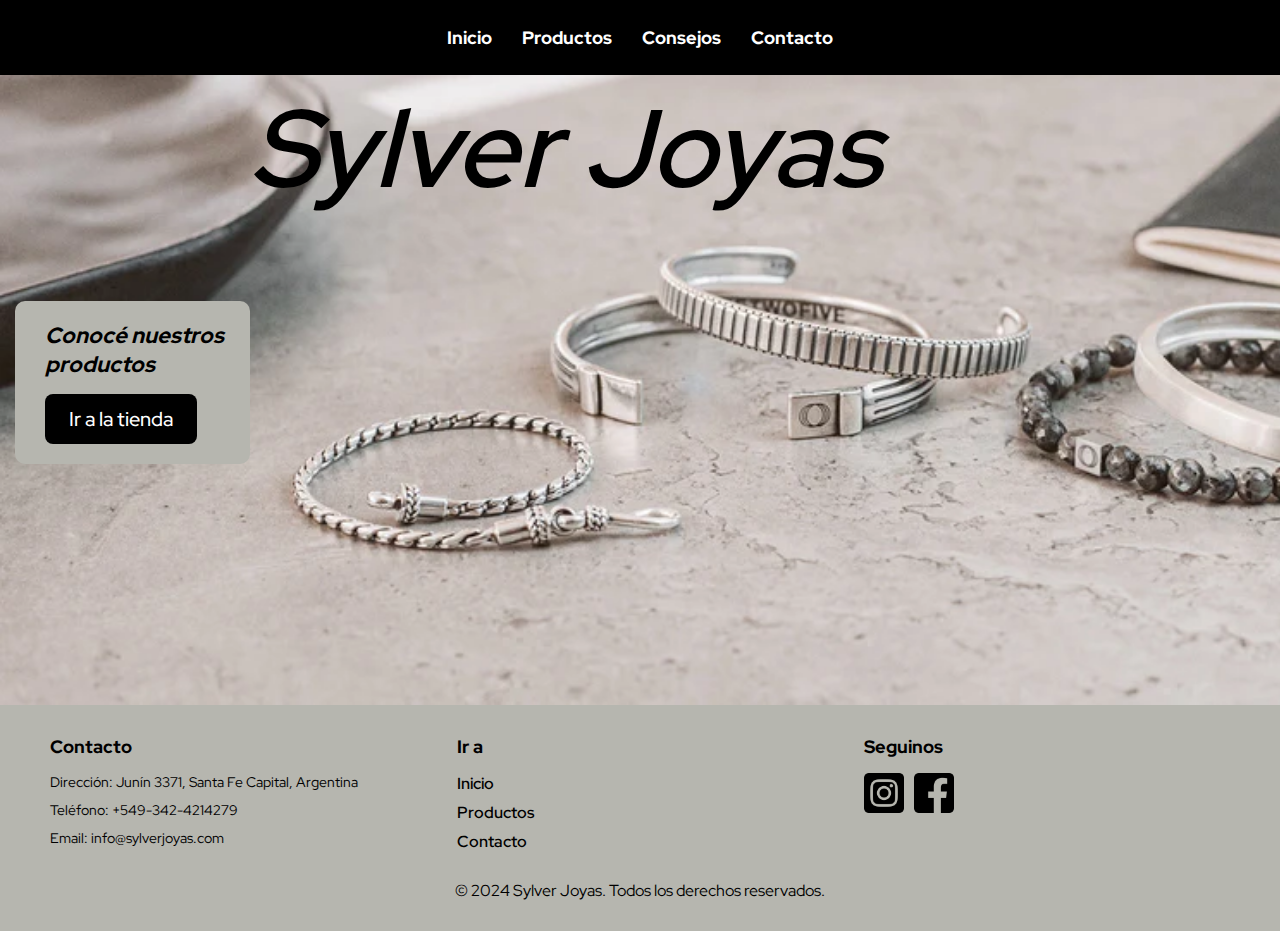
==== index.html @ 634777a0 "First setup" ====
<html lang="en">
        <head>
            <meta charset="UTF-8">
            <meta name="viewport" content="width=device-width, initial-scale=1.0">
            <link rel="shortcut icon" href="./imagenes/favicon.png" type="image/x-icon">
            <link rel="stylesheet" href="./css/style.css">
            <title>Sylver Joyas</title>
        </head>
        <body>
            <header>            
                <nav>
                    <ul>
                        <li class="list-item"><a href="#">Inicio</a></li>
                        <li class="list-item"><a href="./paginas/productos.html">Productos</a></li>
                        <li class="list-item"><a href="./paginas/consejos.html">Consejos</a></li>
                        <li class="list-item"><a href="./paginas/contacto.html">Contacto</a></li>
                    </ul>      
                </nav>
            </header>
            <main>
                <section id="hero">
                    <h1>Sylver Joyas</h1>
                    <div class="recuadro-gris">
                        <p>Conocé nuestros productos</p>
                        <a href="./paginas/productos.html">Ir a la tienda</a>   
                    </div>           
                </section>
            </main>
            <footer>
                <div class="contenedor-de-footer">
                    <div class="seccion-de-footer">
                        <h6>Contacto</h6>
                        <p>Dirección: Junín 3371, Santa Fe Capital, Argentina</p>
                        <p>Teléfono: +549-342-4214279</p>
                        <p>Email: info@sylverjoyas.com</p>
                    </div>
                    <div class="seccion-de-footer">
                        <h6>Ir a</h6>
                        <ul>
                            <li><a href="#">Inicio</a></li>
                            <li><a href="./paginas/productos.html">Productos</a></li>
                            <li><a href="./paginas/contacto.html">Contacto</a></li>                        
                        </ul>
                    </div>
                    <div class="seccion-de-footer">
                        <h6>Seguinos</h6>
                        <ul class="iconos-de-redes">
                            <li><a href="https://www.instagram.com/instagram/" target="_blank"><img src="./imagenes/iconos/instagram.png" alt="Instagram" class="iconos-png"></a></li>
                            <li><a href="https://www.facebook.com/facebook" target="_blank"><img src="./imagenes/iconos/facebook.png" alt="Facebook" class="iconos-png"></a></li>                         
                        </ul>

                    </div>
                </div>
                <div class="fin-del-footer">
                    <p>&copy; 2024 Sylver Joyas. Todos los derechos reservados.</p>
                </div>                
            </footer>
        </body>
</html>
---- css/style.css ----
@font-face {
    font-family: redhat;
    src: url(../tipografia/red-hat-display-variable.ttf);
}

*{
    margin: 0;
    padding: 0;
    font-family: redhat; 
}


header{
    height: 75px;
    width: 100%;
    position: fixed;
    top: 0;
    left: 0;
    display: flex;
    justify-content: center;
    align-items: center;
    background-color: black;
}

header ul{
    display: flex;
    flex-direction: row;
    justify-content: center;
    align-items: center;
    list-style-type: none;
    text-decoration: none;
} 

header .list-item a{
    text-decoration: none;
    font-size: 18px;
    font-weight: 800;
    color: white;
    padding: 15px;   


}

main{
    margin-top: 75;
}

#hero{
    width: 100%;
    height: 70vh;
    background-image: url(../imagenes/hero.webp);
    background-repeat: no-repeat;
    background-size: cover;
    margin: 0;
    
    
 
}

#hero h1{
    font-size: 110px;
    font-weight: 600;
    font-style: italic;
    margin-bottom: 32px;
    margin-left: 250px;
    margin-bottom: 80px;
  
}

#hero .recuadro-gris{
    background-color: rgb(182, 182, 175);
    padding: 20px;
    border-radius: 10px;
    width: 195px;
    display: flex;
    flex-direction: column;
    justify-content: flex-end;
    margin-left: 15px;
    

}

#hero .recuadro-gris p{
    font-size: 22px;  
    margin-bottom: 15px;
    margin-left: 10px;
    font-weight: 800;
    font-style: italic;
    
}

#hero .recuadro-gris a{
    background-color: black;
    padding: 12px 24px;
    border-radius: 8px;
    text-decoration: none;
    color: white;
    font-weight: 450;
    font-size: 20px;
    width: fit-content;
    margin-left: 10px;
}

footer{
    background-color: rgb(182, 182, 175);
    color: black;
    padding: 30px;
       
}

.contenedor-de-footer{
    display: flex;
    justify-content: space-around;
    width: 100%;
    margin: 0 auto;
    
}

.seccion-de-footer{
    width: 30%;    
}

.seccion-de-footer h6{
    font-size: 18px;
    margin-bottom: 15px;
}

.seccion-de-footer p{
    font-size: 14px;
    margin-bottom: 10px;
}

.seccion-de-footer ul{
    list-style: none;
    padding: 0;
}

.seccion-de-footer ul li{
    margin-bottom: 8px;
    
}

.seccion-de-footer ul li a{
    color: black;    
    text-decoration: none;
    font-weight: 600;
}

.iconos-de-redes{
    display: flex;
}

.iconos-de-redes li{
    margin-right: 10px;
}

.iconos-de-redes a{
    font-size: 20px;
    text-decoration: none;
}

.iconos-png{
    width: 40px;
    height: 40px;
}

.fin-del-footer{
    margin-top: 20px;
    text-align: center;
    
}


.contenedor-h2{
    display: flex;
    justify-content: center;
    align-items: center;
    height: 75px;
    background-color: rgb(182, 182, 175);
    position: fixed;
    width: 100%;
    margin: 0;
}



.contenedor-h2-con-hr{
    display: flex;
    flex-direction: column;
    justify-content: center;
    align-items: center;
    height: 75px;
    background-color: white;
    width: 100%;
    padding-top: 75px;
}

hr{
    width: 25%;
    border: 2px solid black;
    
}

h2, h3{
    text-align: center;
}

.contenedor-contactanos-por-ig-facebook{
    display: flex;
    flex-direction: row;
    justify-content: space-around;
    align-items: baseline;
    margin: 10px;
    
}

.cuadro-gris-via-contacto{
    background-color: rgb(182, 182, 175);
    padding: 15px;
    border-radius: 10px;
    width: 25%;
}

.contenedor-contactanos-por-ig-facebook a{
    text-decoration: none;
    font-weight: 800;
    color: black;
}

.cuadro-gris-via-contacto p{
    text-align: center;
    line-height: 1.5;
}

#formulario{
    display: flex;
    align-items: center;
    flex-wrap: wrap;
    justify-content: center;
    background-color: rgb(182, 182, 175);
    padding: 15px;
    flex-direction: column;      
}

.contenedor-h2-con-hr-y-parrafo{
    flex-direction: column;
    justify-content: center;
    align-items: center;
    display: inline-flex;
    background-color: rgb(182, 182, 175);
    width: 50%;
    padding: 100px;
    text-align: center;
    margin-top: 150px;
    margin-bottom: 75px;
    margin-left: 25%;
    box-sizing: border-box;
    overflow: hidden;
}

.margin-top-0px{
    margin-top: 0px;
}



.contenedor-h2-con-hr-y-parrafo hr{
    width: 100%;
    border: 2px solid black;
    margin-top: 1px;
    align-items: center;
} 


.contenedor-h2-con-hr-y-parrafo p{
    padding-top: 20px;
}

.contenedor-h2-con-hr-y-parrafo iframe{
padding-top: 20px;
}

.seccion-de-productos{
    display: flex;
    flex-wrap: wrap;
    justify-content: center;
}

.producto-unidad{
    border: 1px solid rgb(182, 182, 175);
    margin: 10px;
    padding: 15px;
    background-color:rgb(182, 182, 175);
    border-radius: 10px;
}

.producto-unidad img{
   max-width: 100%;
   height: auto;
   border-radius: 10px;
}

.producto-unidad h2{
    margin-top: 10px;
 }

 .producto-unidad p{
    color: black;
 }

 
 .detalle-producto{
    display: flex;
 }

 .imagen-detalle{
    flex: 1;

 }

 .imagen-detalle img{
    width: 100%;
    height: auto;

 }

 .especificaciones{
    flex: 1;
    padding-left: 12px;    

 }

 .especificaciones h5{
    margin-top: 100;
}

.especificaciones p{
    color: black;
    margin-top: 20px;
    margin-bottom: 20px;

}

.especificaciones a{
    color: black;
    text-decoration: none;
    margin-top: 20px;
    margin-bottom: 20px;

}

.boton-carrito{
    border-radius: 8px;
    background-color: rgb(182, 182, 175);
    display: inline-block;
    padding: 10px;
}
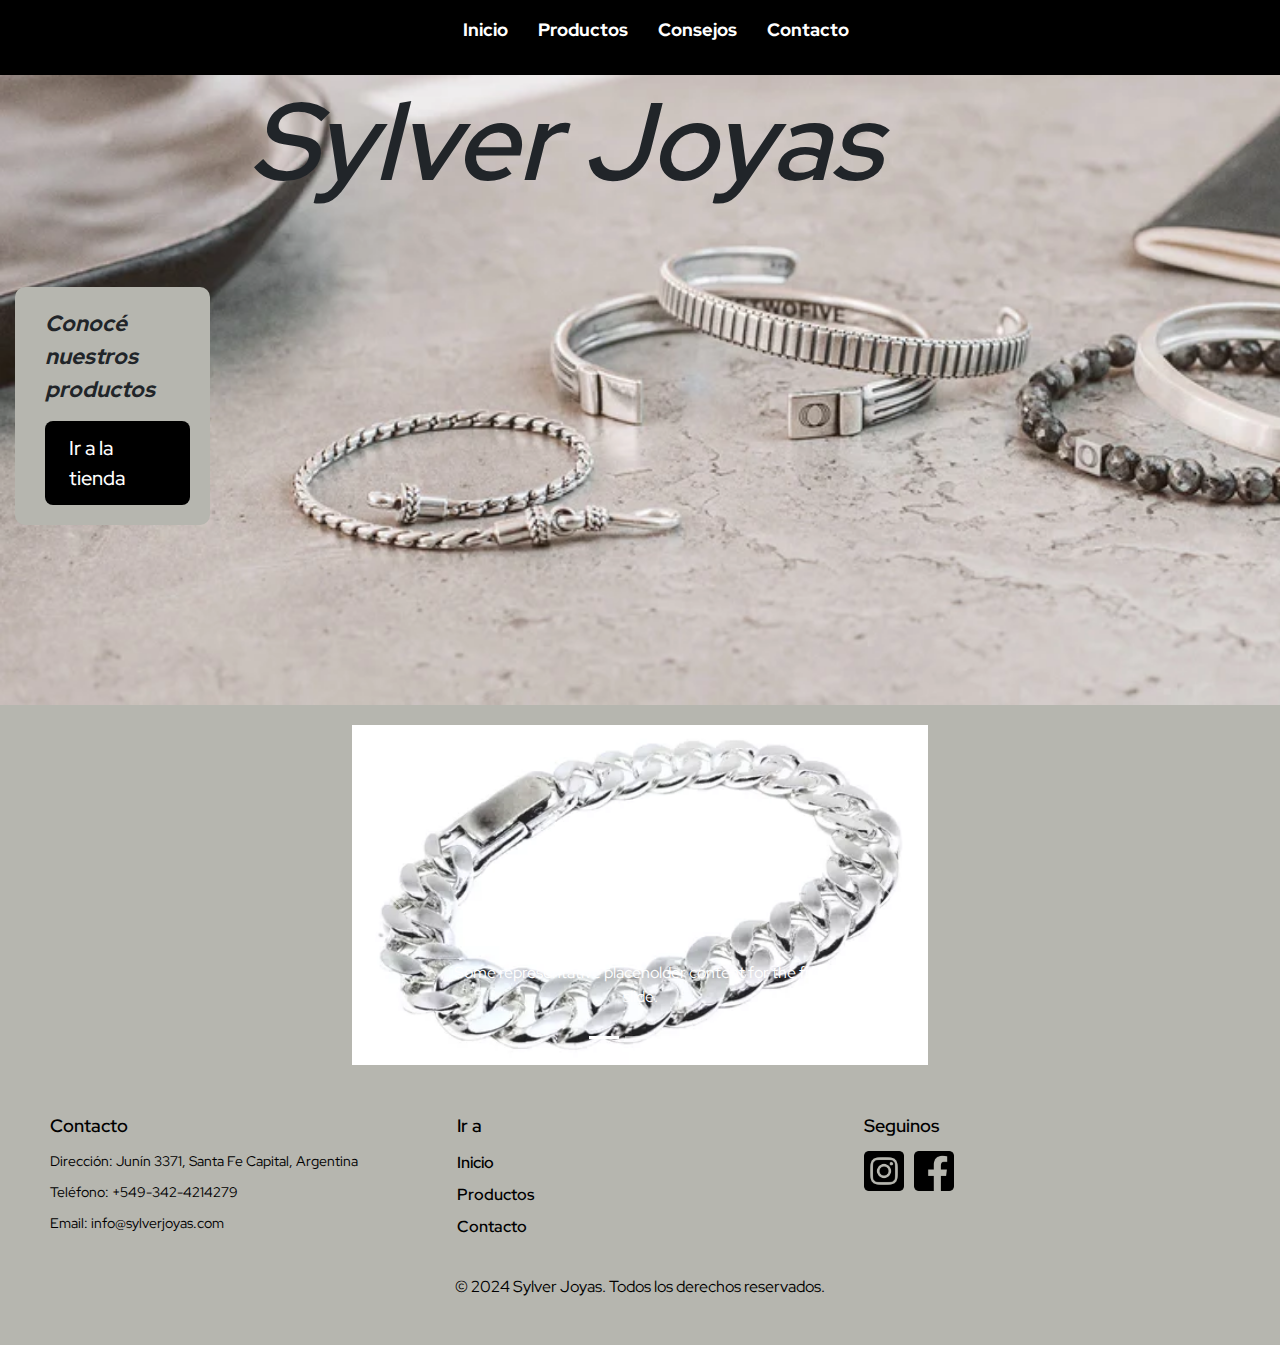
==== commit 4ea11182: "Product page update" ====
--- a/index.html
+++ b/index.html
@@ -3,6 +3,7 @@
             <meta charset="UTF-8">
             <meta name="viewport" content="width=device-width, initial-scale=1.0">
             <link rel="shortcut icon" href="./imagenes/favicon.png" type="image/x-icon">
+            <link href="https://cdn.jsdelivr.net/npm/bootstrap@5.3.3/dist/css/bootstrap.min.css" rel="stylesheet" integrity="sha384-QWTKZyjpPEjISv5WaRU9OFeRpok6YctnYmDr5pNlyT2bRjXh0JMhjY6hW+ALEwIH" crossorigin="anonymous">
             <link rel="stylesheet" href="./css/style.css">
             <title>Sylver Joyas</title>
         </head>
@@ -25,6 +26,53 @@
                         <a href="./paginas/productos.html">Ir a la tienda</a>   
                     </div>           
                 </section>
+                <div class="container-fluid bk-grey">
+                    <div class="row justify-content-center">
+                        <div class="col-6">
+                            <div id="carouselExampleCaptions" class="carousel slide">
+                                <div class="carousel-indicators">
+                                  <button type="button" data-bs-target="#carouselExampleCaptions" data-bs-slide-to="0" class="active" aria-current="true" aria-label="Slide 1"></button>
+                                  <button type="button" data-bs-target="#carouselExampleCaptions" data-bs-slide-to="1" aria-label="Slide 2"></button>
+                                  <button type="button" data-bs-target="#carouselExampleCaptions" data-bs-slide-to="2" aria-label="Slide 3"></button>
+                                </div>
+                                <div class="carousel-inner">
+                                  <div class="carousel-item active">
+                                    <img src="./imagenes/productos/producto1.webp" class="d-block w-100" alt="Pulseras">
+                                    <div class="carousel-caption d-none d-md-block">
+                                      <h5 class="hCarrusel">Pulseras</h5>
+                                      <p class="pCarrusel">Some representative placeholder content for the first slide.</p>
+                                    </div>
+                                  </div>
+                                  <div class="carousel-item">
+                                    <img src="./imagenes/productos/producto1.webp" class="d-block w-100" alt="Anillos">
+                                    <div class="carousel-caption d-none d-md-block">
+                                      <h5 class="hCarrusel">Anillos</h5>
+                                      <p class="pCarrusel">Some representative placeholder content for the second slide.</p>
+                                    </div>
+                                  </div>
+                                  <div class="carousel-item">
+                                    <img src="./imagenes/productos/producto1.webp" class="d-block w-100" alt="Cadenas">
+                                    <div class="carousel-caption d-none d-md-block">
+                                      <h5 class="hCarrusel">Cadenas</h5>
+                                      <p class="pCarrusel">Some representative placeholder content for the third slide.</p>
+                                    </div>
+                                  </div>
+                                </div>
+                                <button class="carousel-control-prev" type="button" data-bs-target="#carouselExampleCaptions" data-bs-slide="prev">
+                                  <span class="carousel-control-prev-icon" aria-hidden="true"></span>
+                                  <span class="visually-hidden">Previous</span>
+                                </button>
+                                <button class="carousel-control-next" type="button" data-bs-target="#carouselExampleCaptions" data-bs-slide="next">
+                                  <span class="carousel-control-next-icon" aria-hidden="true"></span>
+                                  <span class="visually-hidden">Next</span>
+                                </button>
+                              </div>
+
+
+                        </div>
+
+                    </div>
+                </div>
             </main>
             <footer>
                 <div class="contenedor-de-footer">
@@ -55,5 +103,6 @@
                     <p>&copy; 2024 Sylver Joyas. Todos los derechos reservados.</p>
                 </div>                
             </footer>
+            <script src="https://cdn.jsdelivr.net/npm/bootstrap@5.3.3/dist/js/bootstrap.bundle.min.js" integrity="sha384-YvpcrYf0tY3lHB60NNkmXc5s9fDVZLESaAA55NDzOxhy9GkcIdslK1eN7N6jIeHz" crossorigin="anonymous"></script>
         </body>
 </html>--- a/css/style.css
+++ b/css/style.css
@@ -1,5 +1,5 @@
 @font-face {
-    font-family: redhat;
+    font-family: redhat ;
     src: url(../tipografia/red-hat-display-variable.ttf);
 }
 
@@ -37,8 +37,6 @@
     font-weight: 800;
     color: white;
     padding: 15px;   
-
-
 }
 
 main{
@@ -52,9 +50,6 @@
     background-repeat: no-repeat;
     background-size: cover;
     margin: 0;
-    
-    
- 
 }
 
 #hero h1{
@@ -63,8 +58,7 @@
     font-style: italic;
     margin-bottom: 32px;
     margin-left: 250px;
-    margin-bottom: 80px;
-  
+    margin-bottom: 80px; 
 }
 
 #hero .recuadro-gris{
@@ -76,7 +70,6 @@
     flex-direction: column;
     justify-content: flex-end;
     margin-left: 15px;
-    
 
 }
 
@@ -85,8 +78,7 @@
     margin-bottom: 15px;
     margin-left: 10px;
     font-weight: 800;
-    font-style: italic;
-    
+    font-style: italic;   
 }
 
 #hero .recuadro-gris a{
@@ -104,16 +96,14 @@
 footer{
     background-color: rgb(182, 182, 175);
     color: black;
-    padding: 30px;
-       
+    padding: 30px;      
 }
 
 .contenedor-de-footer{
     display: flex;
     justify-content: space-around;
     width: 100%;
-    margin: 0 auto;
-    
+    margin: 0 auto;   
 }
 
 .seccion-de-footer{
@@ -166,8 +156,7 @@
 
 .fin-del-footer{
     margin-top: 20px;
-    text-align: center;
-    
+    text-align: center;   
 }
 
 
@@ -197,8 +186,7 @@
 
 hr{
     width: 25%;
-    border: 2px solid black;
-    
+    border: 2px solid black;   
 }
 
 h2, h3{
@@ -210,8 +198,7 @@
     flex-direction: row;
     justify-content: space-around;
     align-items: baseline;
-    margin: 10px;
-    
+    margin: 10px;  
 }
 
 .cuadro-gris-via-contacto{
@@ -315,19 +302,16 @@
 
  .imagen-detalle{
     flex: 1;
-
  }
 
  .imagen-detalle img{
     width: 100%;
     height: auto;
-
  }
 
  .especificaciones{
     flex: 1;
     padding-left: 12px;    
-
  }
 
  .especificaciones h5{
@@ -338,7 +322,6 @@
     color: black;
     margin-top: 20px;
     margin-bottom: 20px;
-
 }
 
 .especificaciones a{
@@ -346,7 +329,6 @@
     text-decoration: none;
     margin-top: 20px;
     margin-bottom: 20px;
-
 }
 
 .boton-carrito{
@@ -354,4 +336,148 @@
     background-color: rgb(182, 182, 175);
     display: inline-block;
     padding: 10px;
-}+}
+
+#cssGridPage{
+    display: grid;
+    grid-template-columns: repeat(1, 1fr);
+    grid-template-rows: auto auto auto;
+    grid-template-areas:
+        "cssgridheader"
+        "cssgridcontenedordeproductosconfiltro"
+        "cssgridfooter"
+    ;
+}
+
+#cssGridHeader{
+    height: 75px;
+    width: 100%;
+    position: fixed;
+    top: 0;
+    left: 0;
+    display: flex;
+    justify-content: center;
+    align-items: center;
+    background-color: black;
+    grid-area: cssgridheader;
+    z-index:1000;
+}
+
+#cssGridHeader header ul{
+    display: flex;
+    flex-direction: row;
+    justify-content: center;
+    align-items: center;
+    list-style-type: none;
+    text-decoration: none;
+} 
+
+#cssGridHeader header .list-item a{
+    text-decoration: none;
+    font-size: 18px;
+    font-weight: 800;
+    color: white;
+    padding: 15px;   
+}
+
+#cssGridContenedorDeProductosConFiltro{
+    grid-area: cssgridcontenedordeproductosconfiltro;
+}
+
+#cssGridFooter{
+    background-color: rgb(182, 182, 175);
+    color: black;
+    padding: 30px;
+    grid-area: cssgridfooter;
+}
+
+#cssGridFooter .contenedor-de-footer{
+    display: flex;
+    justify-content: space-around;
+    width: 100%;
+    margin: 0 auto;  
+}
+
+#cssGridFooter .seccion-de-footer{
+    width: 30%;    
+}
+
+#cssGridFooter .seccion-de-footer h6{
+    font-size: 18px;
+    margin-bottom: 15px;
+}
+
+#cssGridFooter .seccion-de-footer p{
+    font-size: 14px;
+    margin-bottom: 10px;
+}
+
+#cssGridFooter .seccion-de-footer ul{
+    list-style: none;
+    padding: 0;
+}
+
+#cssGridFooter .seccion-de-footer ul li{
+    margin-bottom: 8px;  
+}
+
+#cssGridFooter .seccion-de-footer ul li a{
+    color: black;    
+    text-decoration: none;
+    font-weight: 600;
+}
+
+#cssGridFooter .iconos-de-redes{
+    display: flex;
+}
+
+#cssGridFooter .iconos-de-redes li{
+    margin-right: 10px;
+}
+
+#cssGridFooter .iconos-de-redes a{
+    font-size: 20px;
+    text-decoration: none;
+}
+
+#cssGridFooter .iconos-png{
+    width: 40px;
+    height: 40px;
+}
+
+#cssGridFooter .fin-del-footer{
+    margin-top: 20px;
+    text-align: center;  
+}
+
+#filtroContainer{
+    padding: 30px 0px;
+}
+
+#productosContainer{
+    background-color: gainsboro; 
+    padding: 30px;
+}
+
+.card{
+    margin-bottom: 30px;
+}
+
+#contenedorDeProducto{
+    background-color: palevioletred;
+    padding: 20px;
+}
+
+#cssGridHeaderDetalleProducto{
+    z-index: 1000;
+}
+
+#carouselExampleCaptions{
+    margin: 20px;
+
+}
+.bk-grey{
+    background-color: rgb(182, 182, 175);
+}
+
+
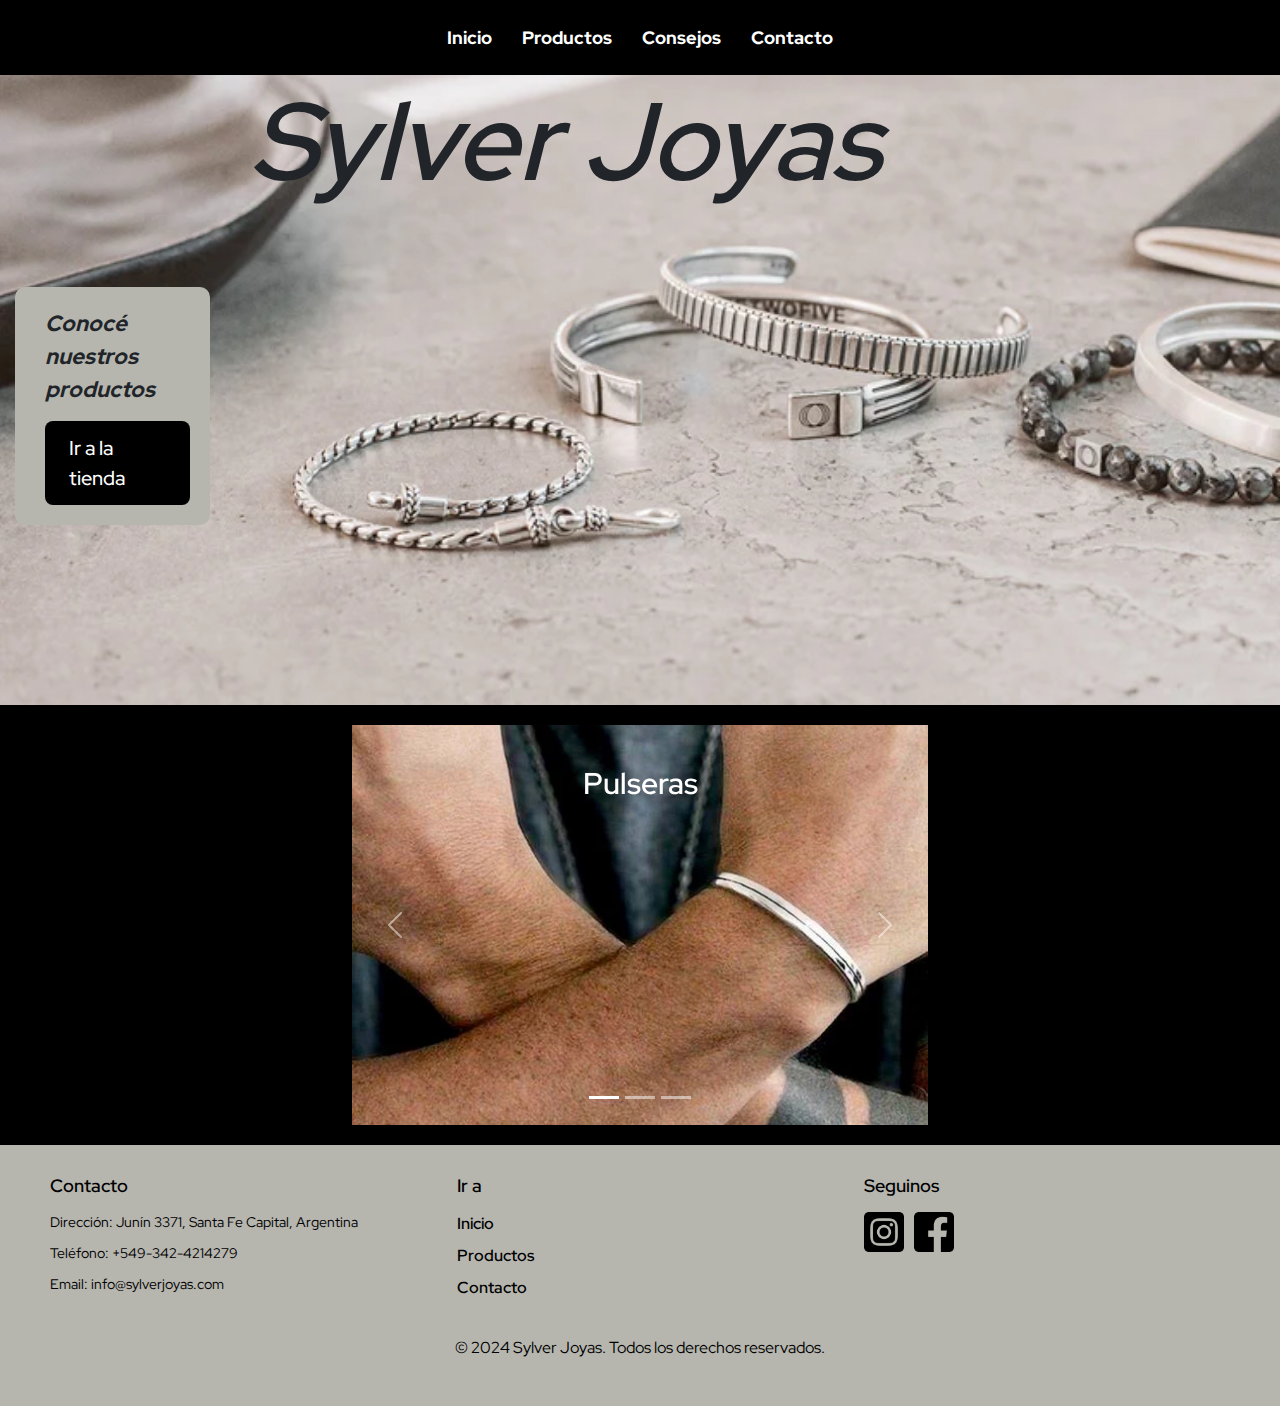
==== commit 9c247750: "Bootstrap Nav" ====
--- a/index.html
+++ b/index.html
@@ -8,24 +8,32 @@
             <title>Sylver Joyas</title>
         </head>
         <body>
-            <header>            
-                <nav>
-                    <ul>
-                        <li class="list-item"><a href="#">Inicio</a></li>
-                        <li class="list-item"><a href="./paginas/productos.html">Productos</a></li>
-                        <li class="list-item"><a href="./paginas/consejos.html">Consejos</a></li>
-                        <li class="list-item"><a href="./paginas/contacto.html">Contacto</a></li>
-                    </ul>      
-                </nav>
+            <header> 
+                <div class="container-fluid padding-top-bottom-0">
+                    <div class="row justify-content-center">
+                        <div class="col-12">
+
+                              <nav class="navbar justify-content-center" style="background-color: black;">
+                                <ul>
+                                    <li class="list-item"><a href="#">Inicio</a></li>
+                                    <li class="list-item"><a href="./paginas/productos.html">Productos</a></li>
+                                    <li class="list-item"><a href="./paginas/consejos.html">Consejos</a></li>
+                                    <li class="list-item"><a href="./paginas/contacto.html">Contacto</a></li>
+                                </ul> 
+                              </nav>
+                        </div>
+                    </div>
+                </div>        
             </header>
             <main>
                 <section id="hero">
                     <h1>Sylver Joyas</h1>
-                    <div class="recuadro-gris">
+                    <div class="recuadro-gris custom-recuadro">
                         <p>Conocé nuestros productos</p>
                         <a href="./paginas/productos.html">Ir a la tienda</a>   
                     </div>           
                 </section>
+                
                 <div class="container-fluid bk-grey">
                     <div class="row justify-content-center">
                         <div class="col-6">
@@ -37,24 +45,22 @@
                                 </div>
                                 <div class="carousel-inner">
                                   <div class="carousel-item active">
-                                    <img src="./imagenes/productos/producto1.webp" class="d-block w-100" alt="Pulseras">
+                                    <img src="./imagenes/productos/pulsera-carrusel3.webp" class="d-block w-100" alt="Pulseras">
                                     <div class="carousel-caption d-none d-md-block">
-                                      <h5 class="hCarrusel">Pulseras</h5>
-                                      <p class="pCarrusel">Some representative placeholder content for the first slide.</p>
+                                      <h5 class="h-carrusel">Pulseras</h5>
                                     </div>
                                   </div>
                                   <div class="carousel-item">
-                                    <img src="./imagenes/productos/producto1.webp" class="d-block w-100" alt="Anillos">
+                                    <img src="./imagenes/productos/anillo-carrusel.webp" class="d-block w-100" alt="Anillos">
                                     <div class="carousel-caption d-none d-md-block">
-                                      <h5 class="hCarrusel">Anillos</h5>
-                                      <p class="pCarrusel">Some representative placeholder content for the second slide.</p>
+                                      <h5 class="h-carrusel">Anillos</h5>
                                     </div>
                                   </div>
                                   <div class="carousel-item">
-                                    <img src="./imagenes/productos/producto1.webp" class="d-block w-100" alt="Cadenas">
+                                    <img src="./imagenes/productos/cadenas-carrusel2.png" class="d-block w-100" alt="Cadenas">
                                     <div class="carousel-caption d-none d-md-block">
-                                      <h5 class="hCarrusel">Cadenas</h5>
-                                      <p class="pCarrusel">Some representative placeholder content for the third slide.</p>
+                                      <h5 class="h-carrusel white-text">Cadenas</h5>
+                                      
                                     </div>
                                   </div>
                                 </div>
@@ -67,10 +73,7 @@
                                   <span class="visually-hidden">Next</span>
                                 </button>
                               </div>
-
-
                         </div>
-
                     </div>
                 </div>
             </main>
--- a/css/style.css
+++ b/css/style.css
@@ -20,7 +20,9 @@
     justify-content: center;
     align-items: center;
     background-color: black;
-}
+    z-index:1000;
+}
+
 
 header ul{
     display: flex;
@@ -30,13 +32,15 @@
     list-style-type: none;
     text-decoration: none;
 } 
+
 
 header .list-item a{
     text-decoration: none;
     font-size: 18px;
     font-weight: 800;
     color: white;
-    padding: 15px;   
+    padding: 15px;
+    
 }
 
 main{
@@ -338,18 +342,18 @@
     padding: 10px;
 }
 
-#cssGridPage{
+.gridpage{
     display: grid;
     grid-template-columns: repeat(1, 1fr);
     grid-template-rows: auto auto auto;
     grid-template-areas:
-        "cssgridheader"
-        "cssgridcontenedordeproductosconfiltro"
-        "cssgridfooter"
+        "gridheader"
+        "gridcontenedordeproductosconfiltro"
+        "gridfooter"
     ;
 }
 
-#cssGridHeader{
+.gridheader{
     height: 75px;
     width: 100%;
     position: fixed;
@@ -359,11 +363,11 @@
     justify-content: center;
     align-items: center;
     background-color: black;
-    grid-area: cssgridheader;
+    grid-area: gridheader;
     z-index:1000;
 }
 
-#cssGridHeader header ul{
+.gridheader header ul{
     display: flex;
     flex-direction: row;
     justify-content: center;
@@ -372,7 +376,7 @@
     text-decoration: none;
 } 
 
-#cssGridHeader header .list-item a{
+.gridheader header .list-item a{
     text-decoration: none;
     font-size: 18px;
     font-weight: 800;
@@ -380,72 +384,72 @@
     padding: 15px;   
 }
 
-#cssGridContenedorDeProductosConFiltro{
-    grid-area: cssgridcontenedordeproductosconfiltro;
-}
-
-#cssGridFooter{
+.gridcontenedordeproductosconfiltro{
+    grid-area: gridcontenedordeproductosconfiltro;
+}
+
+.gridfooter{
     background-color: rgb(182, 182, 175);
     color: black;
     padding: 30px;
-    grid-area: cssgridfooter;
-}
-
-#cssGridFooter .contenedor-de-footer{
+    grid-area: gridfooter;
+}
+
+.gridfooter .contenedor-de-footer{
     display: flex;
     justify-content: space-around;
     width: 100%;
     margin: 0 auto;  
 }
 
-#cssGridFooter .seccion-de-footer{
+.gridfooter .seccion-de-footer{
     width: 30%;    
 }
 
-#cssGridFooter .seccion-de-footer h6{
+.gridfooter .seccion-de-footer h6{
     font-size: 18px;
     margin-bottom: 15px;
 }
 
-#cssGridFooter .seccion-de-footer p{
+.gridfooter .seccion-de-footer p{
     font-size: 14px;
     margin-bottom: 10px;
 }
 
-#cssGridFooter .seccion-de-footer ul{
+.gridfooter .seccion-de-footer ul{
     list-style: none;
     padding: 0;
 }
 
-#cssGridFooter .seccion-de-footer ul li{
+.gridfooter .seccion-de-footer ul li{
     margin-bottom: 8px;  
 }
 
-#cssGridFooter .seccion-de-footer ul li a{
+.gridfooter .seccion-de-footer ul li a{
     color: black;    
     text-decoration: none;
     font-weight: 600;
 }
 
-#cssGridFooter .iconos-de-redes{
-    display: flex;
-}
-
-#cssGridFooter .iconos-de-redes li{
+.gridfooter .iconos-de-redes{
+    display: flex;
+}
+
+.gridfooter .iconos-de-redes li{
     margin-right: 10px;
 }
 
-#cssGridFooter .iconos-de-redes a{
+.gridfooter .iconos-de-redes a{
     font-size: 20px;
     text-decoration: none;
 }
 
-#cssGridFooter .iconos-png{
+.gridfooter .iconos-png{
     width: 40px;
     height: 40px;
 }
 
-#cssGridFooter .fin-del-footer{
+.gridfooter .fin-del-footer{
     margin-top: 20px;
     text-align: center;  
 }
@@ -464,7 +468,7 @@
 }
 
 #contenedorDeProducto{
-    background-color: palevioletred;
+    background-color: gainsboro;
     padding: 20px;
 }
 
@@ -477,7 +481,57 @@
 
 }
 .bk-grey{
-    background-color: rgb(182, 182, 175);
-}
-
-
+    background-color: black;
+}
+
+.h-carrusel{
+    color: black;
+    font-weight: 500;
+    font-size: 30px;
+}
+
+.carousel-item img{
+    width: 100%;
+    height: 100%;
+    object-fit: cover;
+}
+
+.carousel{
+    max-height: 400px;
+}
+
+.carousel-inner{
+    max-height: 400px;
+}
+
+.carousel-control-prev,
+.carousel-control-next{
+    height: 400px;
+}
+
+.carousel-control-prev-icon,
+.carousel-control-next-icon{
+    height: 50px;
+    width: 5opx;
+}
+
+.carousel-item .h-carrusel.white-text{
+    color: white;
+}
+
+.carousel-caption{
+    display: fex;
+    justify-content: center;
+    align-items: center;
+    height: 100%;
+}
+
+.carousel-caption .h-carrusel{
+    margin: 40px;
+    color: white;
+}
+
+.navbar ul{
+    padding: 0;
+    margin: 0;
+}
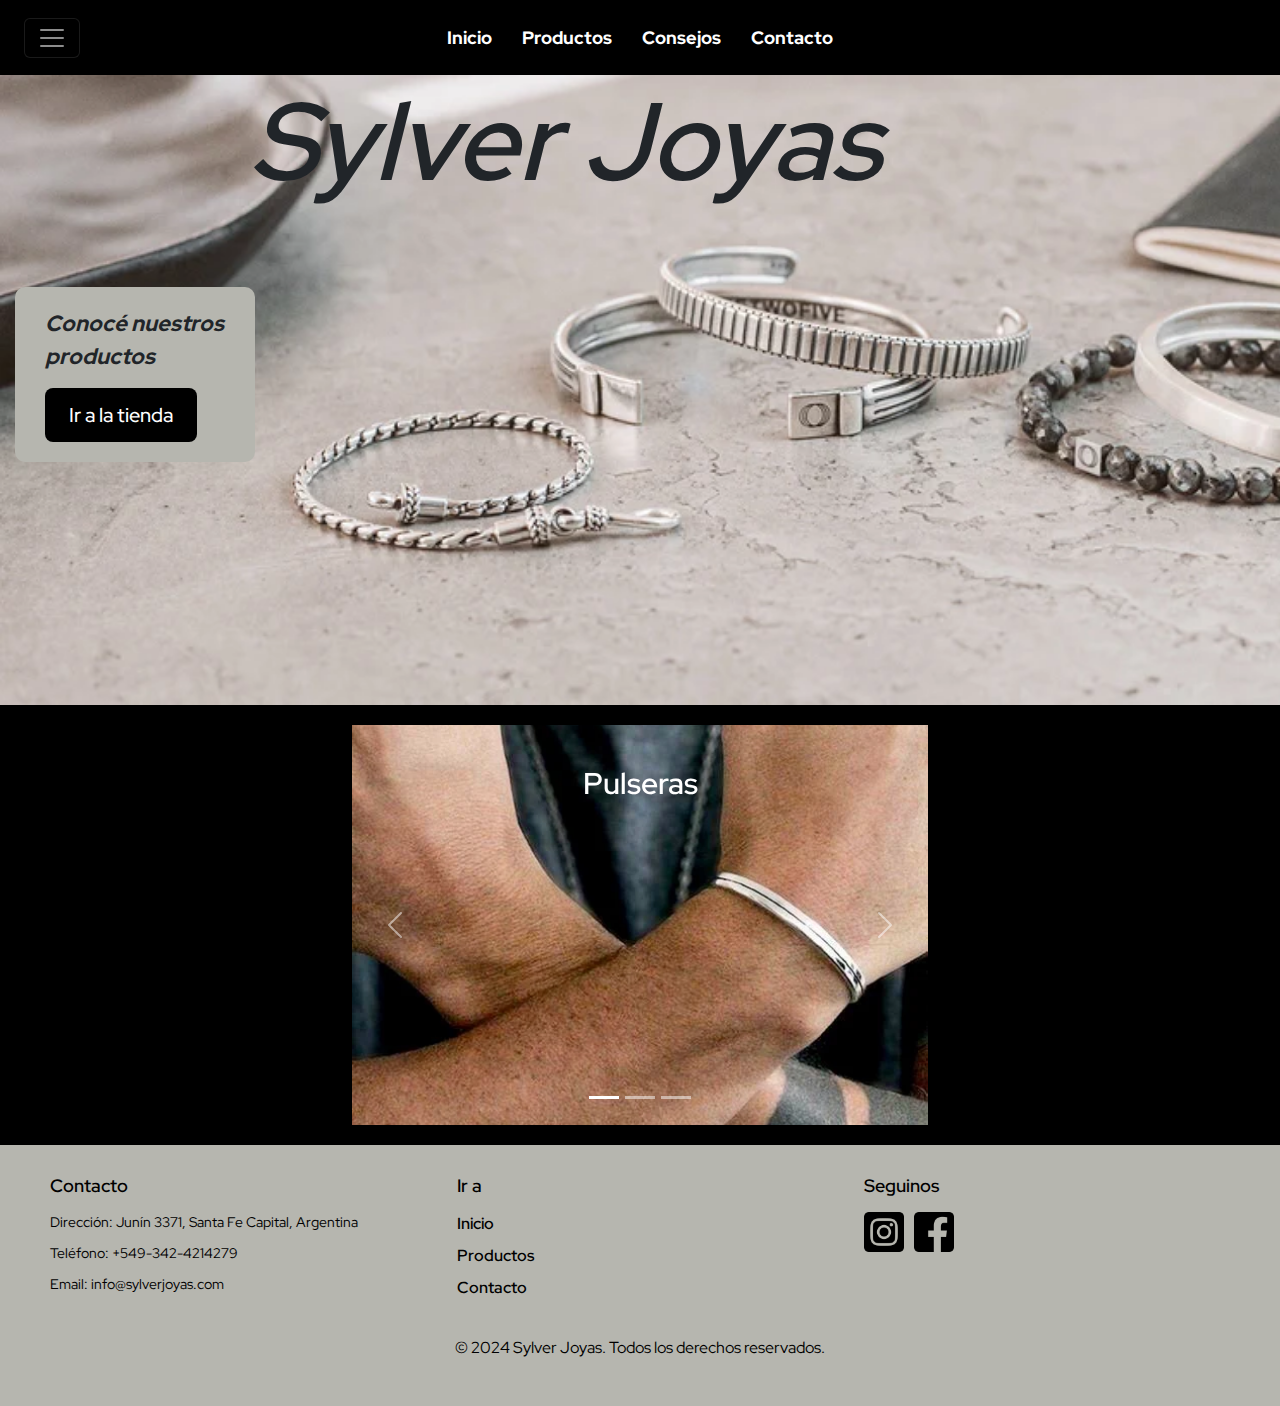
==== commit c2d3291c: "Menú hamburguesa" ====
--- a/index.html
+++ b/index.html
@@ -12,16 +12,33 @@
                 <div class="container-fluid padding-top-bottom-0">
                     <div class="row justify-content-center">
                         <div class="col-12">
-
-                              <nav class="navbar justify-content-center" style="background-color: black;">
+                              <nav class="navbar navbar-links justify-content-center" style="background-color: black;">
                                 <ul>
                                     <li class="list-item"><a href="#">Inicio</a></li>
                                     <li class="list-item"><a href="./paginas/productos.html">Productos</a></li>
                                     <li class="list-item"><a href="./paginas/consejos.html">Consejos</a></li>
                                     <li class="list-item"><a href="./paginas/contacto.html">Contacto</a></li>
-                                </ul> 
+                                </ul>
+                                <nav class="navbar navbar-dark boton-hamburguesa">
+                                  <div class="container-fluid">
+                                    <button class="navbar-toggler" type="button" data-bs-toggle="collapse" data-bs-target="#navbarToggleExternalContent" aria-controls="navbarToggleExternalContent" aria-expanded="false" aria-label="Toggle navigation">
+                                      <span class="navbar-toggler-icon"></span>
+                                    </button>
+                                  </div>
+                                </nav>
+                                <div class="collapse" id="navbarToggleExternalContent">
+                                  <div>
+                                    <ul>
+                                      <li class="list-item"><a href="#">Inicio</a></li>
+                                      <li class="list-item"><a href="./paginas/productos.html">Productos</a></li>
+                                      <li class="list-item"><a href="./paginas/consejos.html">Consejos</a></li>
+                                      <li class="list-item"><a href="./paginas/contacto.html">Contacto</a></li>
+                                    </ul>                               
+                                  </div>
+                                </div> 
                               </nav>
                         </div>
+
                     </div>
                 </div>        
             </header>
--- a/css/style.css
+++ b/css/style.css
@@ -69,7 +69,7 @@
     background-color: rgb(182, 182, 175);
     padding: 20px;
     border-radius: 10px;
-    width: 195px;
+    width: 240px;
     display: flex;
     flex-direction: column;
     justify-content: flex-end;
@@ -535,3 +535,55 @@
     padding: 0;
     margin: 0;
 }
+
+.navbar li:hover{
+    background-color: rgb(63, 63, 61, 0.5);
+    padding-top: 15px;
+    padding-bottom: 15px;
+
+}
+
+.boton-hamburguesa{
+    display: flex;
+    align-content: flex-start;
+    position: absolute;
+    left:0%   
+
+}
+
+#navbarToggleExternalContent ul{
+    display: flex;
+    flex-direction: column;
+    justify-content: center;
+    align-items: center;
+    list-style-type: none;
+    text-decoration: none;
+    margin-top: 250px;
+    width: 100%;
+    
+}
+
+#navbarToggleExternalContent li{
+    padding: 10px;
+    
+}
+
+
+.navbar-toggler{
+    background-color: black;
+
+}
+
+
+@media (max-width: 480px){
+    .boton-hamburguesa{
+        display: flex;
+    }
+
+    .navbar-links{
+        display: none;
+    }
+
+}
+
+
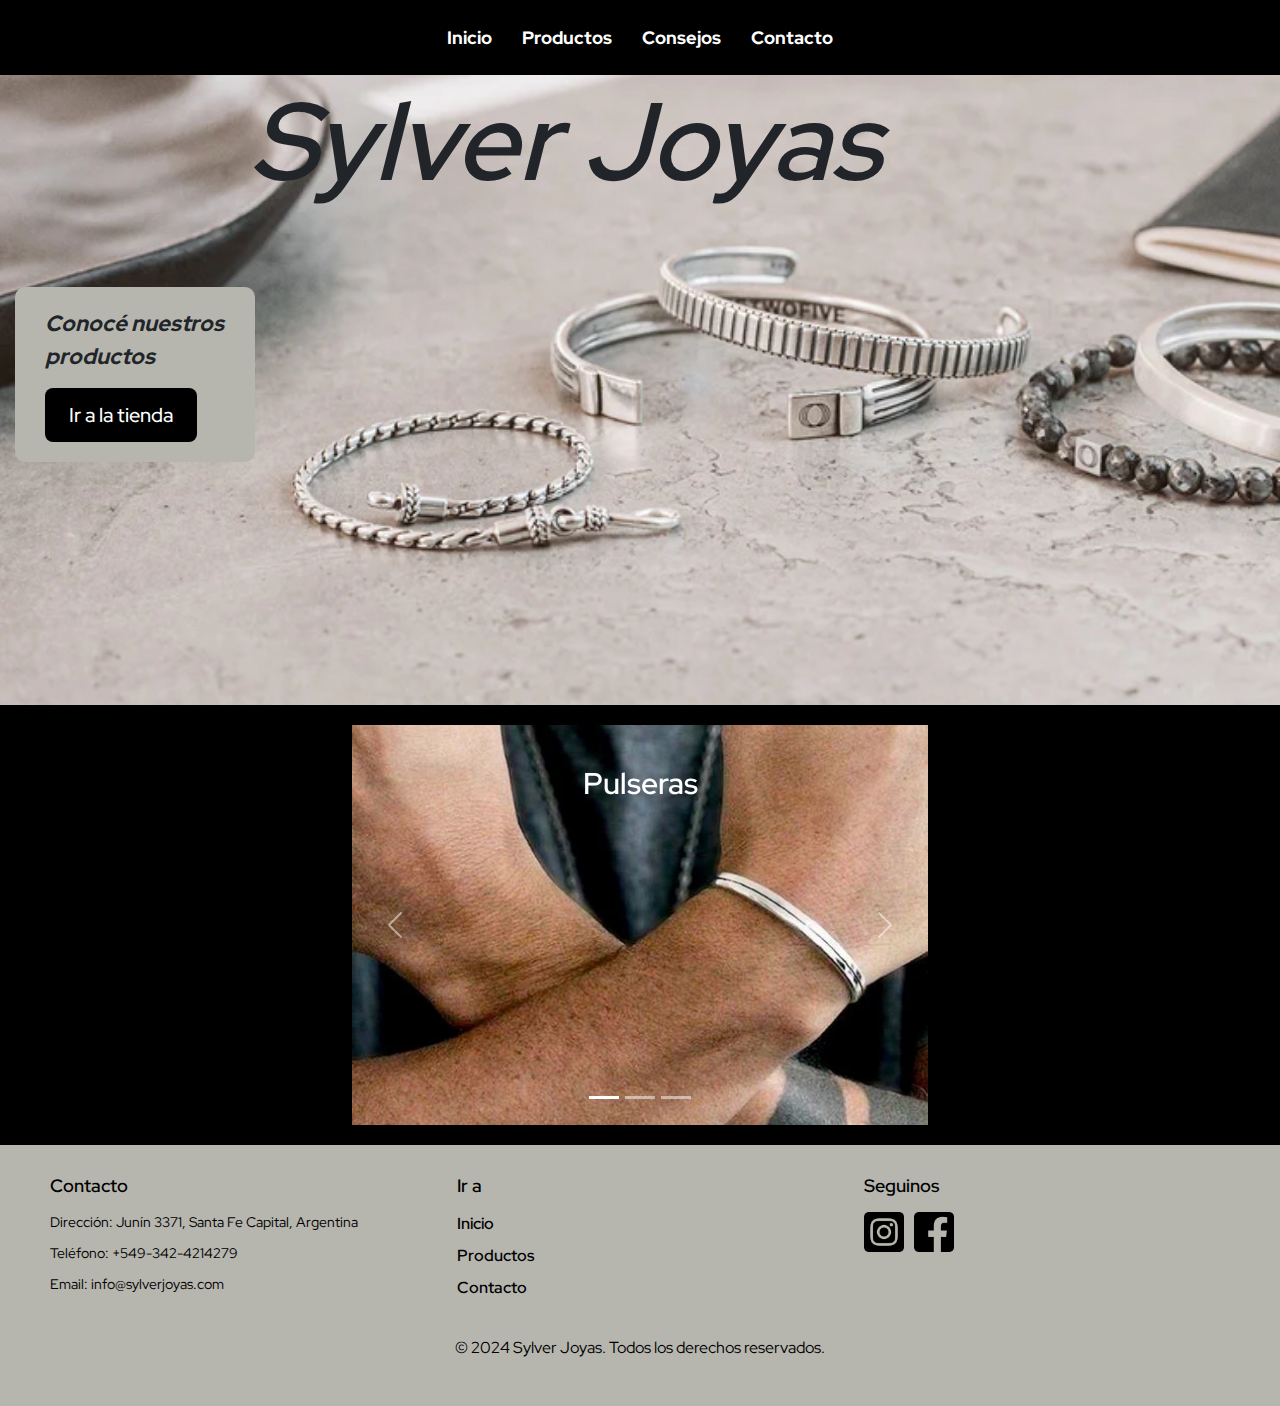
==== commit 8a68883a: "last mobile nav adaptation" ====
--- a/index.html
+++ b/index.html
@@ -11,9 +11,9 @@
             <header> 
                 <div class="container-fluid padding-top-bottom-0">
                     <div class="row justify-content-center">
-                        <div class="col-12">
-                              <nav class="navbar navbar-links justify-content-center" style="background-color: black;">
-                                <ul>
+                        <div class="col-12" style="padding: 0%;">
+                              <nav class="navbar justify-content-center" style="background-color: black;">
+                                <ul class="desktop-nav">
                                     <li class="list-item"><a href="#">Inicio</a></li>
                                     <li class="list-item"><a href="./paginas/productos.html">Productos</a></li>
                                     <li class="list-item"><a href="./paginas/consejos.html">Consejos</a></li>
@@ -123,6 +123,7 @@
                     <p>&copy; 2024 Sylver Joyas. Todos los derechos reservados.</p>
                 </div>                
             </footer>
-            <script src="https://cdn.jsdelivr.net/npm/bootstrap@5.3.3/dist/js/bootstrap.bundle.min.js" integrity="sha384-YvpcrYf0tY3lHB60NNkmXc5s9fDVZLESaAA55NDzOxhy9GkcIdslK1eN7N6jIeHz" crossorigin="anonymous"></script>
+            <script src="https://cdn.jsdelivr.net/npm/@popperjs/core@2.11.8/dist/umd/popper.min.js" integrity="sha384-I7E8VVD/ismYTF4hNIPjVp/Zjvgyol6VFvRkX/vR+Vc4jQkC+hVqc2pM8ODewa9r" crossorigin="anonymous"></script>
+            <script src="https://cdn.jsdelivr.net/npm/bootstrap@5.3.3/dist/js/bootstrap.min.js" integrity="sha384-0pUGZvbkm6XF6gxjEnlmuGrJXVbNuzT9qBBavbLwCsOGabYfZo0T0to5eqruptLy" crossorigin="anonymous"></script>
         </body>
 </html>--- a/css/style.css
+++ b/css/style.css
@@ -544,13 +544,19 @@
 }
 
 .boton-hamburguesa{
-    display: flex;
+    display: none;
     align-content: flex-start;
     position: absolute;
     left:0%   
 
 }
 
+.desktop-nav{
+    display: flex;
+}
+
+
+
 #navbarToggleExternalContent ul{
     display: flex;
     flex-direction: column;
@@ -559,31 +565,30 @@
     list-style-type: none;
     text-decoration: none;
     margin-top: 250px;
-    width: 100%;
-    
+    width: 100%;  
 }
 
 #navbarToggleExternalContent li{
-    padding: 10px;
-    
-}
-
+    padding: 10px;   
+}
 
 .navbar-toggler{
     background-color: black;
-
-}
+   
+}
+
 
 
 @media (max-width: 480px){
     .boton-hamburguesa{
         display: flex;
     }
-
-    .navbar-links{
+    .desktop-nav{
         display: none;
     }
 
-}
-
-
+   
+
+}
+
+
